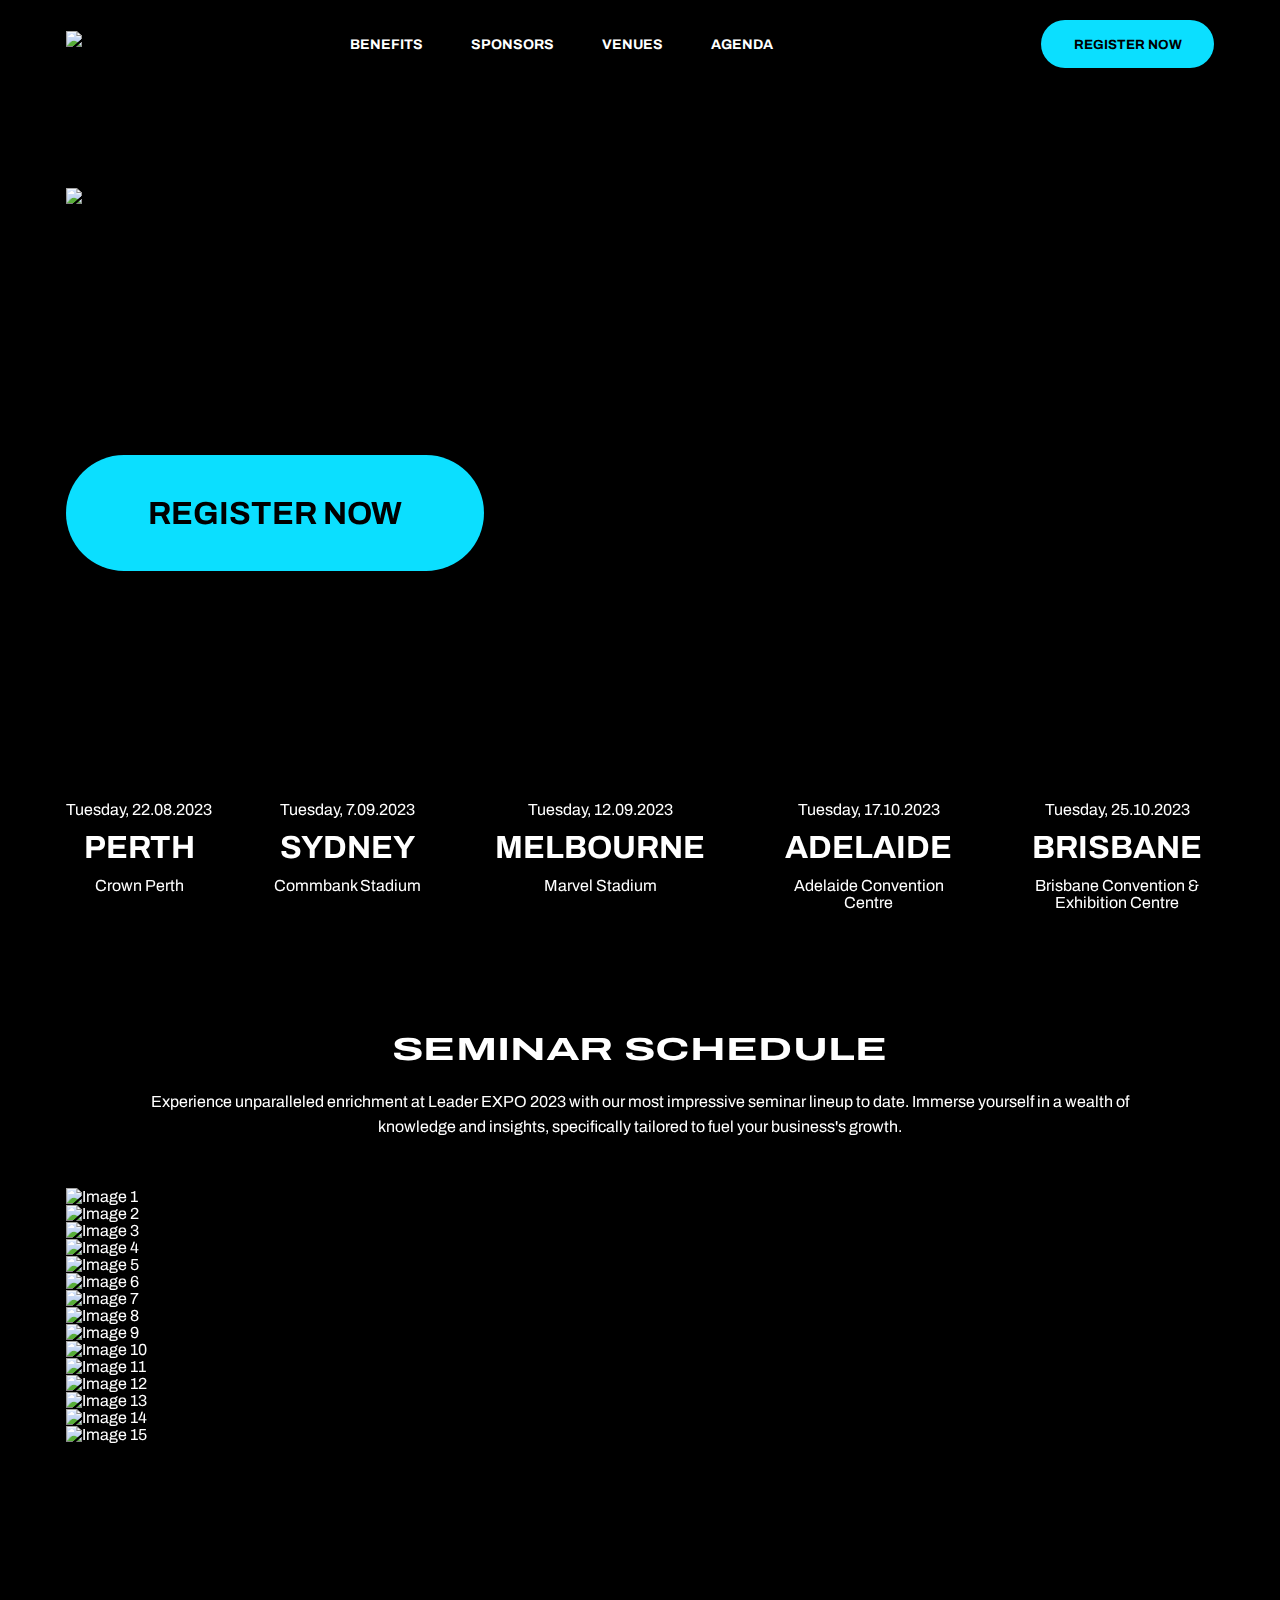
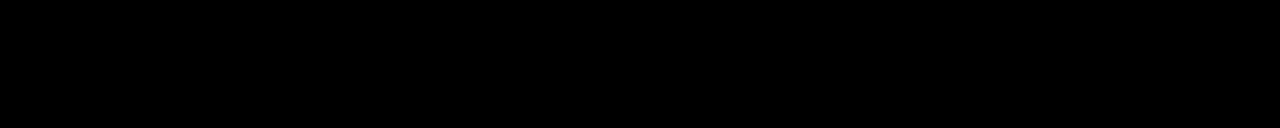
==== index.htm @ c7296039 "Update index.htm" ====
<!DOCTYPE html>
<html>
<head>
    <title>Leader IT Reseller Expo 2023</title>
    <link href="https://fonts.googleapis.com/css2?family=Archivo:wght@400;700&display=swap" rel="stylesheet">
    <link rel="stylesheet" type="text/css" href="styles.css">
</head>
<body>
    <div class="navbar">
        <div class="container">
            <img class="navbar-logo" src="https://newsabalita.files.wordpress.com/2023/05/leaderexpo-logo.png">
            <div class="navbar-menu">
                <div>BENEFITS</div>
                <div>SPONSORS</div>
                <div>VENUES</div>
                <div>AGENDA</div>
            </div>
            <button class="register-button">REGISTER NOW</button>
        </div>
    </div>
    <div class="hero">
        <div class="container">
            <div class="hero-content"> <!-- new container for expo image and hero button -->
                <img class="expo-image" src="https://newsabalita.files.wordpress.com/2023/05/expo2023.png">
                <button class="hero-button">REGISTER NOW</button>
            </div>
            <div class="locations">
                <!-- Repeat the following div for each location -->
                <div class="location-card">
                    <div>Tuesday, 22.08.2023</div>
                    <div class="location-name">PERTH</div>
                    <div>Crown Perth</div>
                </div>
                <div class="location-card">
                    <div>Tuesday, 7.09.2023</div>
                    <div class="location-name">SYDNEY</div>
                    <div>Commbank Stadium</div>
                </div>
                <div class="location-card">
                    <div>Tuesday, 12.09.2023</div>
                    <div class="location-name">MELBOURNE</div>
                    <div>Marvel Stadium</div>
                </div>
                <div class="location-card">
                    <div>Tuesday, 17.10.2023</div>
                    <div class="location-name">ADELAIDE</div>
                    <div>Adelaide Convention<br>Centre</div>
                </div>
                <div class="location-card">
                    <div>Tuesday, 25.10.2023</div>
                    <div class="location-name">BRISBANE</div>
                    <div>Brisbane Convention &<br>Exhibition Centre</div>
                </div>
                <!-- ... -->
            </div>
        </div>
    </div>
    <section class="timeline-section">
        <h1 class="timeline-title">SEMINAR SCHEDULE</h1>
        <p class="timeline-description">Experience unparalleled enrichment at Leader EXPO 2023 with our most impressive seminar lineup to date. Immerse yourself in a wealth of knowledge and insights, specifically tailored to fuel your business's growth.</p>
        <div class="timeline-container">
            <img class="timeline-image" src="https://newsabalita.files.wordpress.com/2023/05/1t-2.png" alt="Image 1">
            <img class="timeline-image" src="https://newsabalita.files.wordpress.com/2023/05/2t-2.png" alt="Image 2">
            <img class="timeline-image" src="https://newsabalita.files.wordpress.com/2023/05/3t-2.png" alt="Image 3">
            <img class="timeline-image" src="https://newsabalita.files.wordpress.com/2023/05/4t-4.png" alt="Image 4">
            <img class="timeline-image" src="https://newsabalita.files.wordpress.com/2023/05/5t-2.png" alt="Image 5">
            <img class="timeline-image" src="https://newsabalita.files.wordpress.com/2023/05/6t-3.png" alt="Image 6">
            <img class="timeline-image" src="https://newsabalita.files.wordpress.com/2023/05/7t-2.png" alt="Image 7">
            <img class="timeline-image" src="https://newsabalita.files.wordpress.com/2023/05/8t-2.png" alt="Image 8">
            <img class="timeline-image" src="https://newsabalita.files.wordpress.com/2023/05/9t-3.png" alt="Image 9">
            <img class="timeline-image" src="https://newsabalita.files.wordpress.com/2023/05/10t-2.png" alt="Image 10">
            <img class="timeline-image" src="https://newsabalita.files.wordpress.com/2023/05/11t-3.png" alt="Image 11">
            <img class="timeline-image" src="https://newsabalita.files.wordpress.com/2023/05/12t-2.png" alt="Image 12">
            <img class="timeline-image" src="https://newsabalita.files.wordpress.com/2023/05/13t-2.png" alt="Image 13">
            <img class="timeline-image" src="https://newsabalita.files.wordpress.com/2023/05/14t-2.png" alt="Image 14">
            <img class="timeline-image" src="https://newsabalita.files.wordpress.com/2023/05/15t-3.png" alt="Image 15">
        </div>
        <div class="timeline-background"></div>
    </section>
</body>
</html>
---- styles.css ----
body {
    font-family: 'Archivo', sans-serif;
    background-color: #000;
    color: #fff;
    margin: 0;
    padding: 0;
}
.container {
    width: 1148px;
    margin: auto;
}
.navbar {
    display: flex;
    justify-content: center;
    padding: 20px;
    background-color: #000;
    position: sticky;
    top: 0;
    z-index: 100;
}
.navbar .container {
    display: flex;
    justify-content: space-between;
    align-items: center;
}
.navbar-logo {
    height: 26px; /* Adjust as needed */
    align-self: center;
}
.navbar-menu {
    display: flex;
    align-items: center;
    font-family: 'Archivo', sans-serif;
    font-weight: 700;
    font-size: 14px;
    gap: 48px;
}
.register-button,
.hero-button {
    border: none;
    border-radius: 24px;
    background-color: #0bdfff;
    color: #000;
    font-family: 'Archivo', sans-serif;
    font-weight: 700;
    width: 173px;
    height: 48px;
    text-align: center;
    line-height: 48px;
    outline: none;
}
.hero-button {
    width: 418px;
    height: 116px;
    border-radius: 58px;
    text-align: center;
    font-size: 32px;
    line-height: 116px;
    margin-top: 20px; /* place the hero button below the expo image */
}
.hero {
    height: 923px; /* Adjust as needed to match your image height */
    background-image: url('https://newsabalita.files.wordpress.com/2023/05/hero-background.jpg');
    background-size: cover;
    display: flex;
    flex-direction: column;
    justify-content: space-between; /* space out hero content and locations */
}
.hero-content {
    display: flex;
    flex-direction: column;
    align-items: flex-start; /* align content to the left */
}
.expo-image {
    height: 247px; /* Adjust as needed */
    object-fit: contain; /* prevent image distortion */
}
.locations {
    margin-top: 20%;
    display: flex;
    justify-content: space-between;
    width: 100%;
}
.location-card {
    text-align: center;
}
.location-name {
    font-size: 24pt;
    font-weight: 700;
    margin: 12px;
}
.timeline-section {
    /* You can adjust as necessary, but for now let's just ensure it takes the full width */
    width: 100%;
}

.timeline-title {
    font-family: 'Archivo', sans-serif;
    font-weight: 700;
    font-stretch: 120%;
    font-size: 24pt;
    color: #fff;
    text-align: center;
    transform: scaleX(1.2);
}

.timeline-description {
    font-family: 'Archivo', sans-serif;
    font-weight: 400;
    font-size: 12pt;
    color: #fff;
    text-align: center;
    line-height: 160%;
    max-width: 1000px;  /* optional, for better readability */
    margin: 0 auto;  /* center the text block */
    margin-bottom: 48px;
}

.timeline-container {
    width: 1148px;
    margin: 0 auto;
    height: 60vh;
    overflow-y: scroll;
}

.timeline-image {
    display: block;
    margin: 0 auto;
    width: auto;
}

.timeline-background {
    background-image: url('https://newsabalita.files.wordpress.com/2023/05/seminar-bg.jpg');
    background-repeat: no-repeat;
    position: fixed;
    top: 0;
    left: 0;
    right: 0;
    bottom: 0;
    z-index: -1;
}
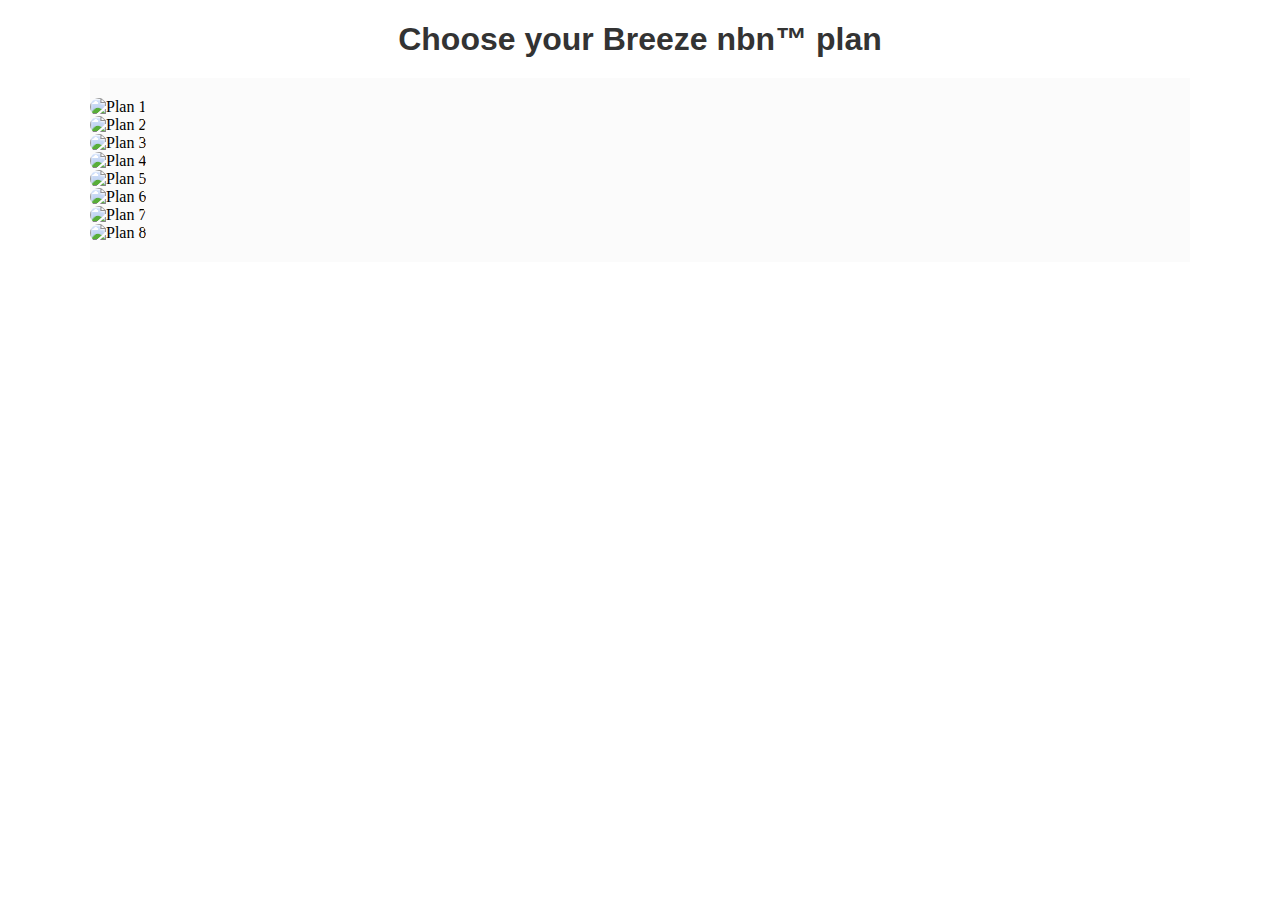
==== commit 5a3ab5ba: "slider for plans page" ====
--- a/index.htm
+++ b/index.htm
@@ -1,81 +1,56 @@
 <!DOCTYPE html>
 <html>
 <head>
-    <title>Leader IT Reseller Expo 2023</title>
-    <link href="https://fonts.googleapis.com/css2?family=Archivo:wght@400;700&display=swap" rel="stylesheet">
-    <link rel="stylesheet" type="text/css" href="styles.css">
+    <title>Internet Plans Carousel</title>
+    <link rel="stylesheet" type="text/css" href="https://cdnjs.cloudflare.com/ajax/libs/slick-carousel/1.8.1/slick.min.css"/>
+    <link rel="stylesheet" type="text/css" href="https://cdnjs.cloudflare.com/ajax/libs/slick-carousel/1.8.1/slick-theme.min.css"/>
+    <style>
+        .carousel {
+            max-width: 1100px;
+            background-color: #fbfbfb;
+            margin: auto;
+            padding: 20px 0;
+        }
+
+        .carousel .slick-slide {
+            margin: 0 6px;  /* This will create a 12px space between the slides */
+        }
+
+        .carousel img {
+            width: 100%;
+            border-radius: 15px;
+        }
+
+        h1 {
+            text-align: center;
+            color: #333;
+            font-family: Arial, sans-serif;
+            margin-bottom: 20px;
+        }
+    </style>
 </head>
 <body>
-    <div class="navbar">
-        <div class="container">
-            <img class="navbar-logo" src="https://newsabalita.files.wordpress.com/2023/05/leaderexpo-logo.png">
-            <div class="navbar-menu">
-                <div>BENEFITS</div>
-                <div>SPONSORS</div>
-                <div>VENUES</div>
-                <div>AGENDA</div>
-            </div>
-            <button class="register-button">REGISTER NOW</button>
-        </div>
+    <h1>Choose your Breeze nbn™ plan</h1>
+    <div class="carousel">
+        <div><img src="https://newsabalita.files.wordpress.com/2023/05/plan-1.png" alt="Plan 1"></div>
+        <div><img src="https://newsabalita.files.wordpress.com/2023/05/plan-2.png" alt="Plan 2"></div>
+        <div><img src="https://newsabalita.files.wordpress.com/2023/05/plan-3.png" alt="Plan 3"></div>
+        <div><img src="https://newsabalita.files.wordpress.com/2023/05/plan-4.png" alt="Plan 4"></div>
+        <div><img src="https://newsabalita.files.wordpress.com/2023/05/plan-5.png" alt="Plan 5"></div>
+        <div><img src="https://newsabalita.files.wordpress.com/2023/05/plan-6.png" alt="Plan 6"></div>
+        <div><img src="https://newsabalita.files.wordpress.com/2023/05/plan-7.png" alt="Plan 7"></div>
+        <div><img src="https://newsabalita.files.wordpress.com/2023/05/plan-8.png" alt="Plan 8"></div>
     </div>
-    <div class="hero">
-        <div class="container">
-            <div class="hero-content"> <!-- new container for expo image and hero button -->
-                <img class="expo-image" src="https://newsabalita.files.wordpress.com/2023/05/expo2023.png">
-                <button class="hero-button">REGISTER NOW</button>
-            </div>
-            <div class="locations">
-                <!-- Repeat the following div for each location -->
-                <div class="location-card">
-                    <div>Tuesday, 22.08.2023</div>
-                    <div class="location-name">PERTH</div>
-                    <div>Crown Perth</div>
-                </div>
-                <div class="location-card">
-                    <div>Tuesday, 7.09.2023</div>
-                    <div class="location-name">SYDNEY</div>
-                    <div>Commbank Stadium</div>
-                </div>
-                <div class="location-card">
-                    <div>Tuesday, 12.09.2023</div>
-                    <div class="location-name">MELBOURNE</div>
-                    <div>Marvel Stadium</div>
-                </div>
-                <div class="location-card">
-                    <div>Tuesday, 17.10.2023</div>
-                    <div class="location-name">ADELAIDE</div>
-                    <div>Adelaide Convention<br>Centre</div>
-                </div>
-                <div class="location-card">
-                    <div>Tuesday, 25.10.2023</div>
-                    <div class="location-name">BRISBANE</div>
-                    <div>Brisbane Convention &<br>Exhibition Centre</div>
-                </div>
-                <!-- ... -->
-            </div>
-        </div>
-    </div>
-    <section class="timeline-section">
-        <h1 class="timeline-title">SEMINAR SCHEDULE</h1>
-        <p class="timeline-description">Experience unparalleled enrichment at Leader EXPO 2023 with our most impressive seminar lineup to date. Immerse yourself in a wealth of knowledge and insights, specifically tailored to fuel your business's growth.</p>
-        <div class="timeline-container">
-            <img class="timeline-image" src="https://newsabalita.files.wordpress.com/2023/05/1t-2.png" alt="Image 1">
-            <img class="timeline-image" src="https://newsabalita.files.wordpress.com/2023/05/2t-2.png" alt="Image 2">
-            <img class="timeline-image" src="https://newsabalita.files.wordpress.com/2023/05/3t-2.png" alt="Image 3">
-            <img class="timeline-image" src="https://newsabalita.files.wordpress.com/2023/05/4t-4.png" alt="Image 4">
-            <img class="timeline-image" src="https://newsabalita.files.wordpress.com/2023/05/5t-2.png" alt="Image 5">
-            <img class="timeline-image" src="https://newsabalita.files.wordpress.com/2023/05/6t-3.png" alt="Image 6">
-            <img class="timeline-image" src="https://newsabalita.files.wordpress.com/2023/05/7t-2.png" alt="Image 7">
-            <img class="timeline-image" src="https://newsabalita.files.wordpress.com/2023/05/8t-2.png" alt="Image 8">
-            <img class="timeline-image" src="https://newsabalita.files.wordpress.com/2023/05/9t-3.png" alt="Image 9">
-            <img class="timeline-image" src="https://newsabalita.files.wordpress.com/2023/05/10t-2.png" alt="Image 10">
-            <img class="timeline-image" src="https://newsabalita.files.wordpress.com/2023/05/11t-3.png" alt="Image 11">
-            <img class="timeline-image" src="https://newsabalita.files.wordpress.com/2023/05/12t-2.png" alt="Image 12">
-            <img class="timeline-image" src="https://newsabalita.files.wordpress.com/2023/05/13t-2.png" alt="Image 13">
-            <img class="timeline-image" src="https://newsabalita.files.wordpress.com/2023/05/14t-2.png" alt="Image 14">
-            <img class="timeline-image" src="https://newsabalita.files.wordpress.com/2023/05/15t-3.png" alt="Image 15">
-        </div>
-        <div class="timeline-background"></div>
-    </section>
+
+    <script src="https://ajax.googleapis.com/ajax/libs/jquery/3.5.1/jquery.min.js"></script>
+    <script type="text/javascript" src="https://cdnjs.cloudflare.com/ajax/libs/slick-carousel/1.8.1/slick.min.js"></script>
+    <script>
+        $(document).ready(function(){
+            $('.carousel').slick({
+                slidesToShow: 4,
+                draggable: true
+            });
+        });
+    </script>
 </body>
 </html>
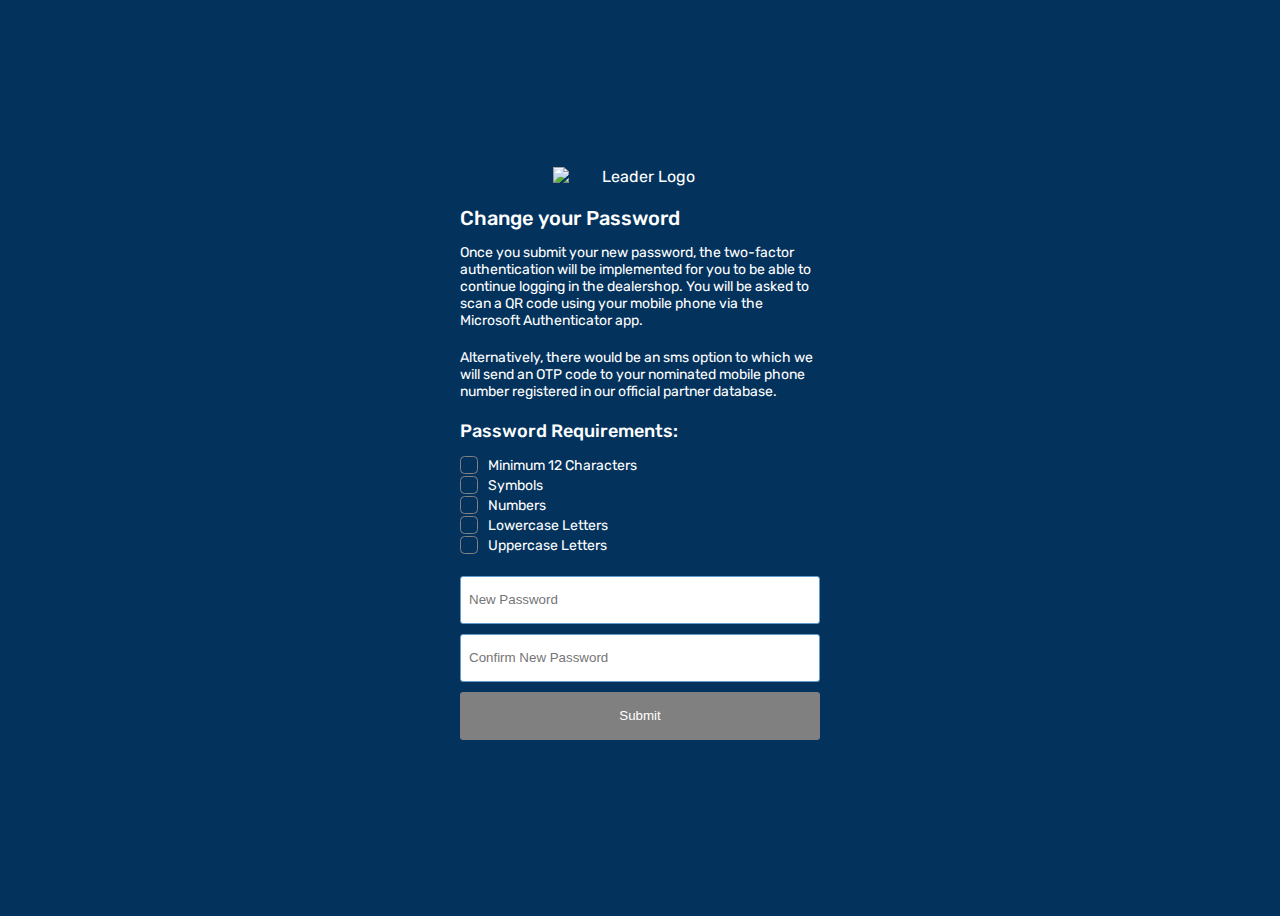
==== commit 5a27e45f: "change pass mockup" ====
--- a/index.htm
+++ b/index.htm
@@ -1,56 +1,186 @@
 <!DOCTYPE html>
-<html>
+<html lang="en">
 <head>
-    <title>Internet Plans Carousel</title>
-    <link rel="stylesheet" type="text/css" href="https://cdnjs.cloudflare.com/ajax/libs/slick-carousel/1.8.1/slick.min.css"/>
-    <link rel="stylesheet" type="text/css" href="https://cdnjs.cloudflare.com/ajax/libs/slick-carousel/1.8.1/slick-theme.min.css"/>
+    <meta charset="UTF-8">
+    <meta name="viewport" content="width=device-width, initial-scale=1.0">
+    <title>Change Password</title>
+    <link href="https://fonts.googleapis.com/css2?family=Rubik:wght@400;500&display=swap" rel="stylesheet">
     <style>
-        .carousel {
-            max-width: 1100px;
-            background-color: #fbfbfb;
-            margin: auto;
-            padding: 20px 0;
+        body {
+            background-color: #03335d;
+            display: flex;
+            justify-content: center;
+            align-items: center;
+            height: 100vh;
+            font-family: 'Rubik', sans-serif;
+            color: white;
         }
 
-        .carousel .slick-slide {
-            margin: 0 6px;  /* This will create a 12px space between the slides */
+        .container {
+            width: 400px;
+            box-sizing: border-box;
+            padding: 20px;
+            text-align: center;
         }
 
-        .carousel img {
-            width: 100%;
-            border-radius: 15px;
+        img {
+            display: block;
+            margin: 0 auto 20px auto;
         }
 
         h1 {
-            text-align: center;
-            color: #333;
-            font-family: Arial, sans-serif;
+            text-align: left;
+            font-size: 20px;
+            font-weight: 500;
+            margin-bottom: 10px;
+        }
+
+        p {
+            font-size: 14px;
+            text-align: left;
             margin-bottom: 20px;
         }
+
+        h2 {
+            text-align: left;
+            font-size: 18px;
+            font-weight: 500;
+            margin-bottom: 10px;
+        }
+
+        input[type="password"], button {
+            width: 100%;
+            box-sizing: border-box;
+            min-height: 48px;
+            border-radius: 3px;
+            margin-bottom: 10px;
+            padding: 8px;
+        }
+
+        input[type="password"] {
+            border: 1px solid #659bc9;
+            color: #555555;
+            background-color: white;
+        }
+
+        button {
+            border: none;
+            background-color: grey;
+            color: white;
+            cursor: not-allowed;
+        }
+
+        button.active {
+            background-color: #6eb550;
+            cursor: pointer;
+        }
+
+        ul {
+            list-style-type: none;
+            padding: 0;
+            font-size: 14px;
+            margin-bottom: 20px;
+        }
+
+        li {
+            display: flex;
+            align-items: center;
+        }
+
+        .tick-box {
+            width: 16px;
+            height: 16px;
+            border: 1px solid grey;
+            border-radius: 25%;
+            margin-right: 10px;
+            margin-bottom: 2px;
+            position: relative;
+        }
+
+        .tick-box.checked {
+            border-color: #AAFF00;
+        }
+
+        .tick-box.checked::after {
+            content: '✓';
+            position: absolute;
+            top: 50%;
+            left: 50%;
+            transform: translate(-50%, -50%);
+            color: #AAFF00;
+        }
+
     </style>
 </head>
 <body>
-    <h1>Choose your Breeze nbn™ plan</h1>
-    <div class="carousel">
-        <div><img src="https://newsabalita.files.wordpress.com/2023/05/plan-1.png" alt="Plan 1"></div>
-        <div><img src="https://newsabalita.files.wordpress.com/2023/05/plan-2.png" alt="Plan 2"></div>
-        <div><img src="https://newsabalita.files.wordpress.com/2023/05/plan-3.png" alt="Plan 3"></div>
-        <div><img src="https://newsabalita.files.wordpress.com/2023/05/plan-4.png" alt="Plan 4"></div>
-        <div><img src="https://newsabalita.files.wordpress.com/2023/05/plan-5.png" alt="Plan 5"></div>
-        <div><img src="https://newsabalita.files.wordpress.com/2023/05/plan-6.png" alt="Plan 6"></div>
-        <div><img src="https://newsabalita.files.wordpress.com/2023/05/plan-7.png" alt="Plan 7"></div>
-        <div><img src="https://newsabalita.files.wordpress.com/2023/05/plan-8.png" alt="Plan 8"></div>
+    <div class="container">
+        <img src="http://dealershop.leadersystems.com.au/img/LEADER%20LOGO_login_page.png" alt="Leader Logo" width="175">
+        <h1>Change your Password</h1>
+        <p>Once you submit your new password, the two-factor authentication will be implemented for you to be able to continue logging in the dealershop. You will be asked to scan a QR code using your mobile phone via the Microsoft Authenticator app.</p>
+        <p>Alternatively, there would be an sms option to which we will send an OTP code to your nominated mobile phone number registered in our official partner database.</p>
+        <h2>Password Requirements:</h2>
+        <ul id="passwordCriteria">
+            <li><div class="tick-box" id="minLength"></div> Minimum 12 Characters</li>
+            <li><div class="tick-box" id="hasSymbol"></div> Symbols</li>
+            <li><div class="tick-box" id="hasNumber"></div> Numbers</li>
+            <li><div class="tick-box" id="hasLowercase"></div> Lowercase Letters</li>
+            <li><div class="tick-box" id="hasUppercase"></div> Uppercase Letters</li>
+        </ul>
+        <input type="password" id="newPassword" placeholder="New Password">
+        <input type="password" id="confirmPassword" placeholder="Confirm New Password">
+        <button id="submitBtn" disabled>Submit</button>
     </div>
 
-    <script src="https://ajax.googleapis.com/ajax/libs/jquery/3.5.1/jquery.min.js"></script>
-    <script type="text/javascript" src="https://cdnjs.cloudflare.com/ajax/libs/slick-carousel/1.8.1/slick.min.js"></script>
     <script>
-        $(document).ready(function(){
-            $('.carousel').slick({
-                slidesToShow: 4,
-                draggable: true
-            });
+        const newPassword = document.getElementById('newPassword');
+        const confirmPassword = document.getElementById('confirmPassword');
+        const submitBtn = document.getElementById('submitBtn');
+        const criteria = {
+            minLength: document.getElementById('minLength'),
+            hasSymbol: document.getElementById('hasSymbol'),
+            hasNumber: document.getElementById('hasNumber'),
+            hasLowercase: document.getElementById('hasLowercase'),
+            hasUppercase: document.getElementById('hasUppercase')
+        };
+
+        function validatePassword(password) {
+            return {
+                minLength: password.length >= 12,
+                hasSymbol: /[!@#$%^&*(),.?":{}|<>]/.test(password),
+                hasNumber: /\d/.test(password),
+                hasLowercase: /[a-z]/.test(password),
+                hasUppercase: /[A-Z]/.test(password)
+            };
+        }
+
+        function updateUI(validations) {
+            for (let criterion in validations) {
+                if (validations[criterion]) {
+                    criteria[criterion].classList.add('checked');
+                } else {
+                    criteria[criterion].classList.remove('checked');
+                }
+            }
+
+            if (newPassword.value === confirmPassword.value && Object.values(validations).every(val => val)) {
+                submitBtn.disabled = false;
+                submitBtn.classList.add('active');
+            } else {
+                submitBtn.disabled = true;
+                submitBtn.classList.remove('active');
+            }
+        }
+
+        newPassword.addEventListener('input', () => {
+            const validations = validatePassword(newPassword.value);
+            updateUI(validations);
         });
+
+        confirmPassword.addEventListener('input', () => {
+            const validations = validatePassword(newPassword.value);
+            updateUI(validations);
+        });
+
     </script>
 </body>
 </html>
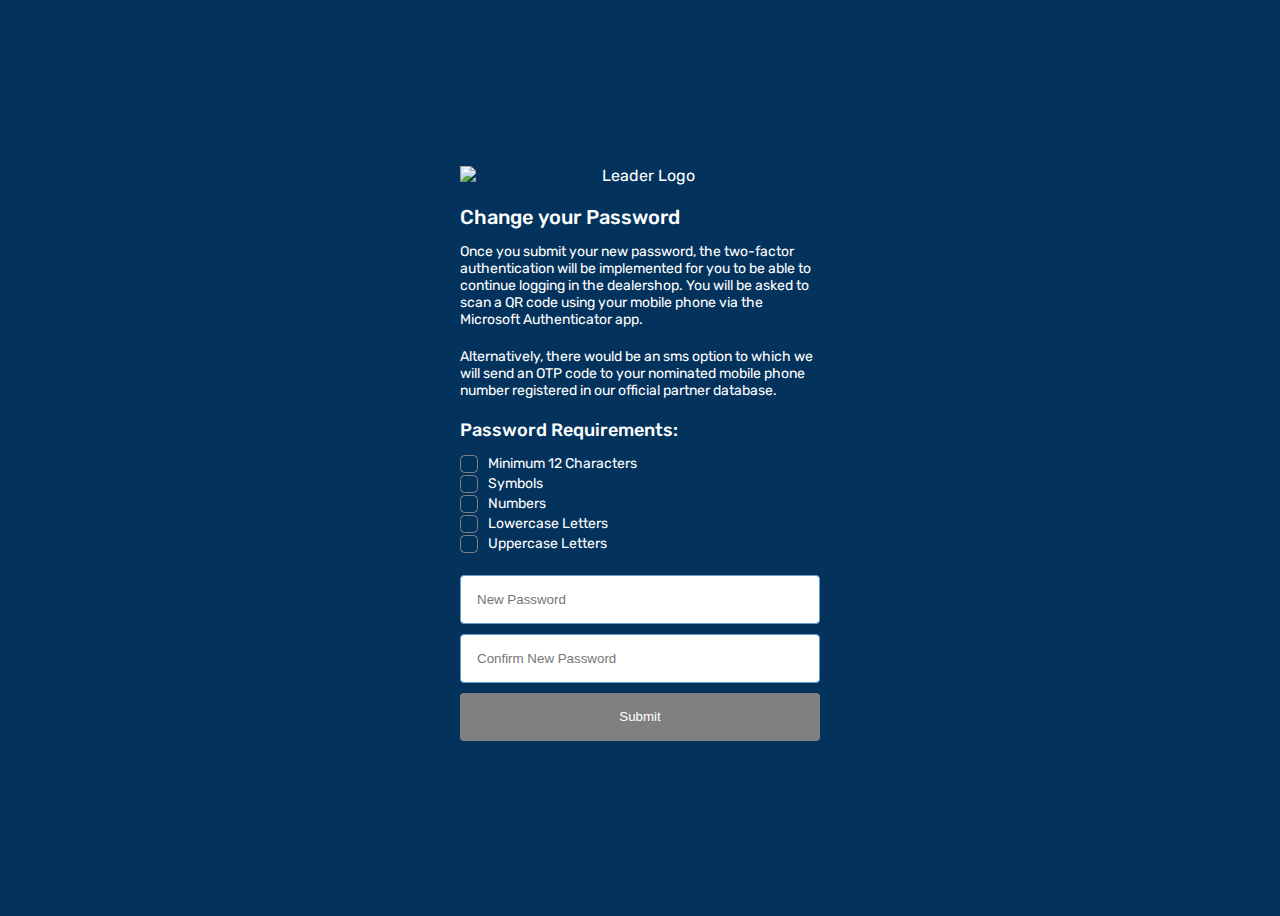
==== commit f998f084: "update password change mockup" ====
--- a/index.htm
+++ b/index.htm
@@ -52,9 +52,9 @@
             width: 100%;
             box-sizing: border-box;
             min-height: 48px;
-            border-radius: 3px;
+            border-radius: 4px;
             margin-bottom: 10px;
-            padding: 8px;
+            padding: 16px;
         }
 
         input[type="password"] {
@@ -84,7 +84,6 @@
 
         li {
             display: flex;
-            align-items: center;
         }
 
         .tick-box {
@@ -114,7 +113,7 @@
 </head>
 <body>
     <div class="container">
-        <img src="http://dealershop.leadersystems.com.au/img/LEADER%20LOGO_login_page.png" alt="Leader Logo" width="175">
+        <img src="https://newsabalita.files.wordpress.com/2023/09/leader_logo.png" alt="Leader Logo" width="360">
         <h1>Change your Password</h1>
         <p>Once you submit your new password, the two-factor authentication will be implemented for you to be able to continue logging in the dealershop. You will be asked to scan a QR code using your mobile phone via the Microsoft Authenticator app.</p>
         <p>Alternatively, there would be an sms option to which we will send an OTP code to your nominated mobile phone number registered in our official partner database.</p>
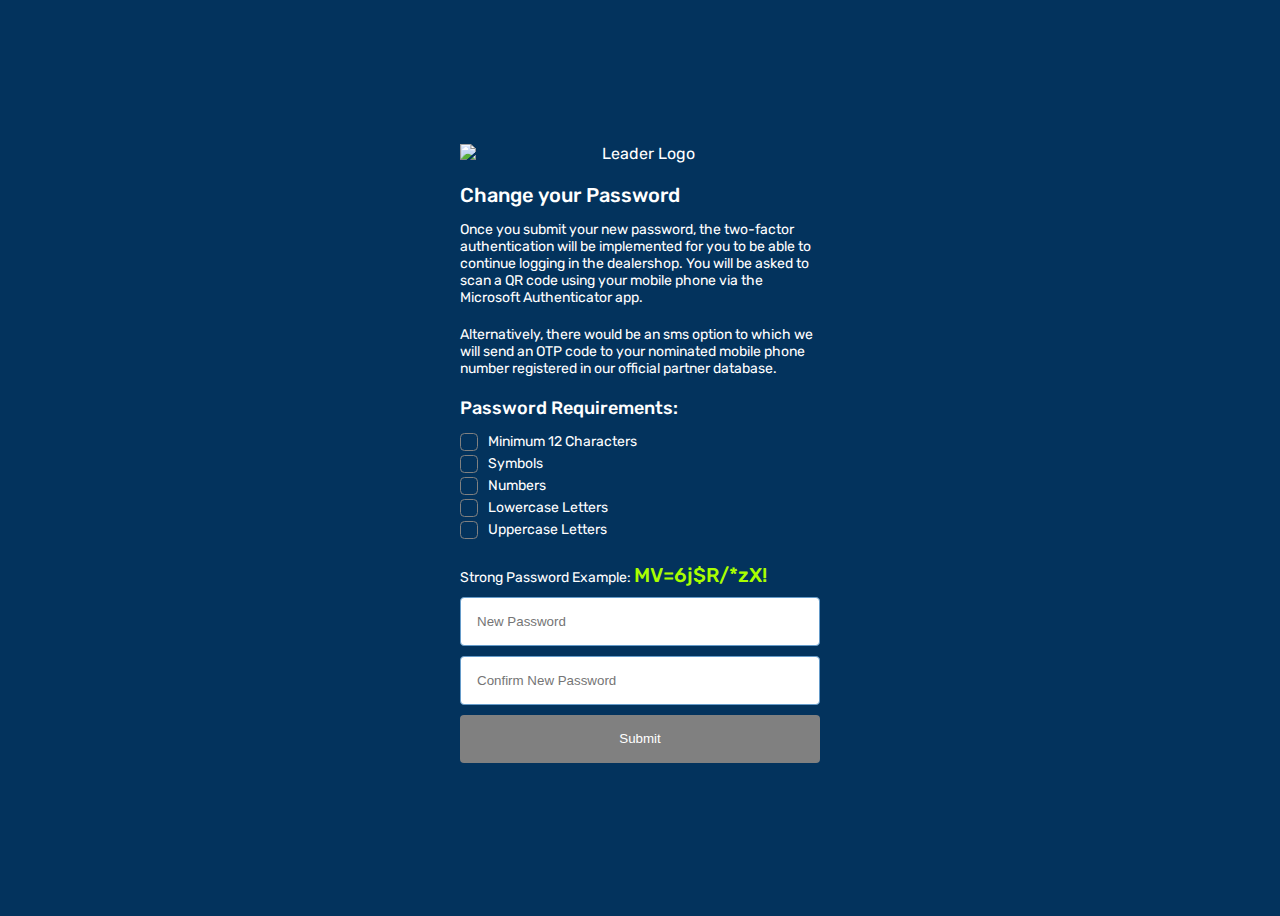
==== commit ea8191ae: "change password page mcok" ====
--- a/index.htm
+++ b/index.htm
@@ -48,6 +48,20 @@
             margin-bottom: 10px;
         }
 
+        .example-text {
+            font-size: 14px;
+            margin-bottom: 10px;
+            text-align: left;
+            color: white;
+        }
+
+        .example-text span {
+            color: #AAFF00;
+            font-weight:500;
+            font-size: 20px;
+            user-select: none;
+        }
+
         input[type="password"], button {
             width: 100%;
             box-sizing: border-box;
@@ -92,7 +106,7 @@
             border: 1px solid grey;
             border-radius: 25%;
             margin-right: 10px;
-            margin-bottom: 2px;
+            margin-bottom: 4px;
             position: relative;
         }
 
@@ -125,6 +139,7 @@
             <li><div class="tick-box" id="hasLowercase"></div> Lowercase Letters</li>
             <li><div class="tick-box" id="hasUppercase"></div> Uppercase Letters</li>
         </ul>
+        <p class="example-text">Strong Password Example: <span>MV=6j$R/*zX!</span></p>
         <input type="password" id="newPassword" placeholder="New Password">
         <input type="password" id="confirmPassword" placeholder="Confirm New Password">
         <button id="submitBtn" disabled>Submit</button>
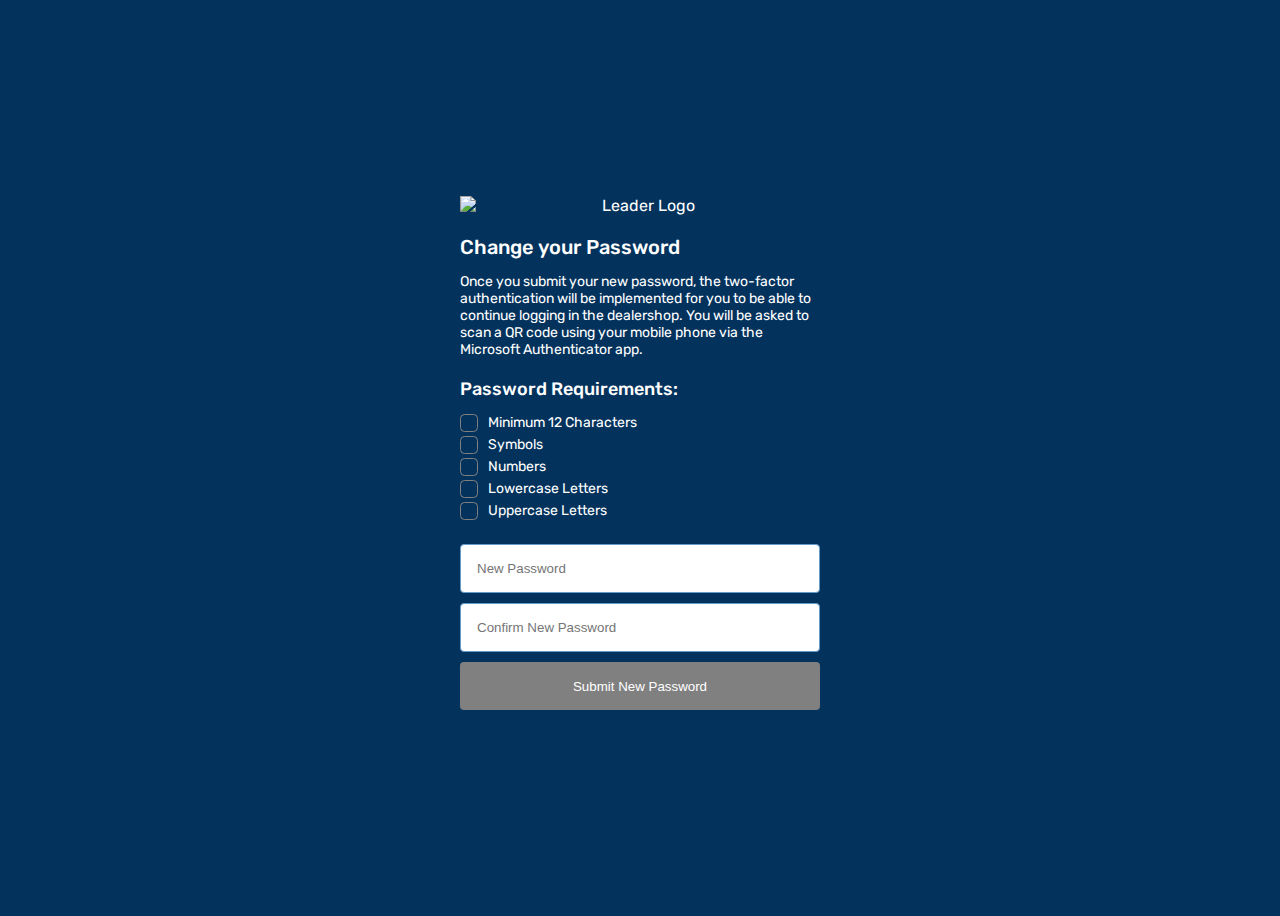
==== commit 37ddf4f4: "updated change pass page" ====
--- a/index.htm
+++ b/index.htm
@@ -46,20 +46,6 @@
             font-size: 18px;
             font-weight: 500;
             margin-bottom: 10px;
-        }
-
-        .example-text {
-            font-size: 14px;
-            margin-bottom: 10px;
-            text-align: left;
-            color: white;
-        }
-
-        .example-text span {
-            color: #AAFF00;
-            font-weight:500;
-            font-size: 20px;
-            user-select: none;
         }
 
         input[type="password"], button {
@@ -130,7 +116,6 @@
         <img src="https://newsabalita.files.wordpress.com/2023/09/leader_logo.png" alt="Leader Logo" width="360">
         <h1>Change your Password</h1>
         <p>Once you submit your new password, the two-factor authentication will be implemented for you to be able to continue logging in the dealershop. You will be asked to scan a QR code using your mobile phone via the Microsoft Authenticator app.</p>
-        <p>Alternatively, there would be an sms option to which we will send an OTP code to your nominated mobile phone number registered in our official partner database.</p>
         <h2>Password Requirements:</h2>
         <ul id="passwordCriteria">
             <li><div class="tick-box" id="minLength"></div> Minimum 12 Characters</li>
@@ -139,10 +124,9 @@
             <li><div class="tick-box" id="hasLowercase"></div> Lowercase Letters</li>
             <li><div class="tick-box" id="hasUppercase"></div> Uppercase Letters</li>
         </ul>
-        <p class="example-text">Strong Password Example: <span>MV=6j$R/*zX!</span></p>
         <input type="password" id="newPassword" placeholder="New Password">
         <input type="password" id="confirmPassword" placeholder="Confirm New Password">
-        <button id="submitBtn" disabled>Submit</button>
+        <button id="submitBtn" disabled>Submit New Password</button>
     </div>
 
     <script>
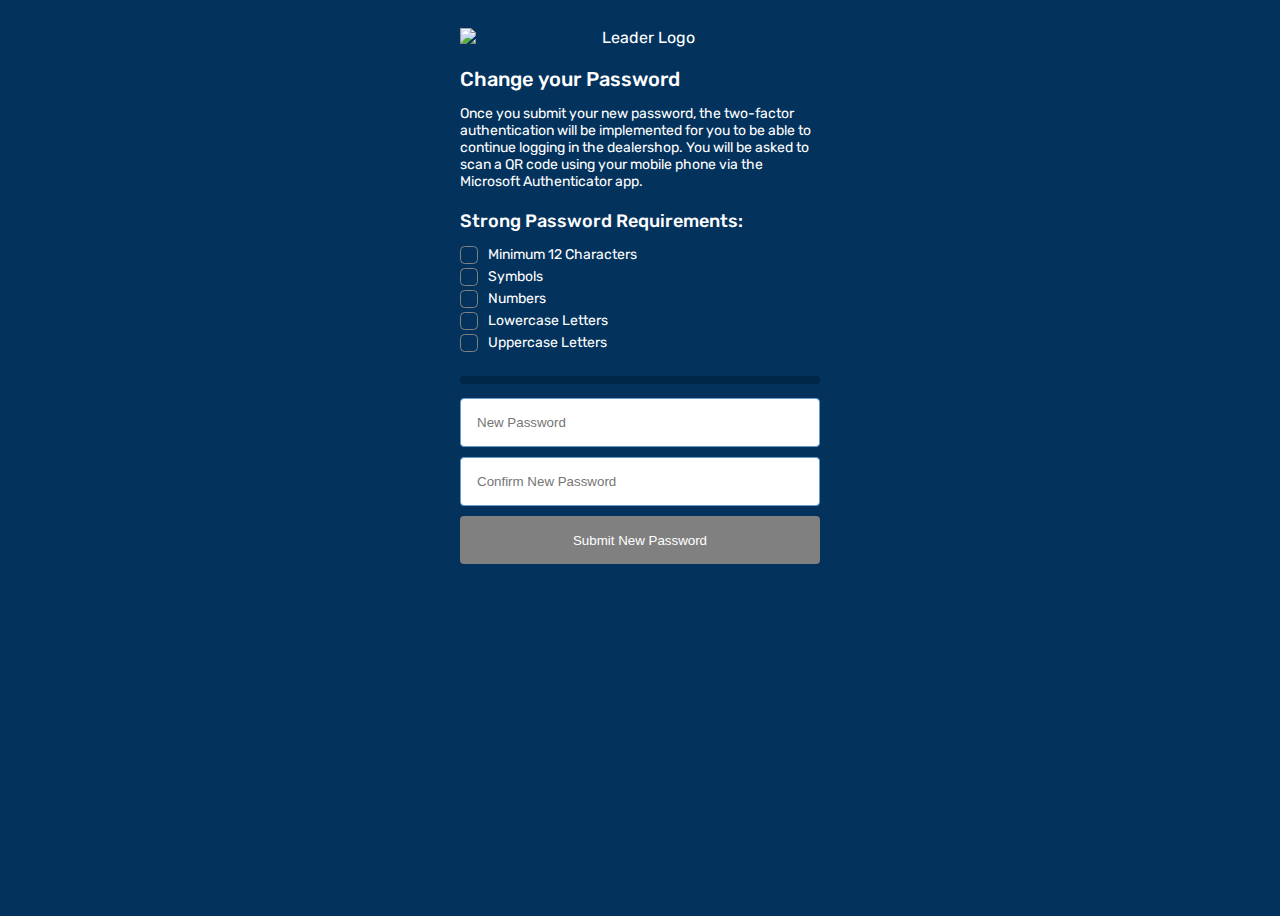
==== commit c596af26: "change pass mock" ====
--- a/index.htm
+++ b/index.htm
@@ -10,7 +10,7 @@
             background-color: #03335d;
             display: flex;
             justify-content: center;
-            align-items: center;
+            align-items: flex-start;
             height: 100vh;
             font-family: 'Rubik', sans-serif;
             color: white;
@@ -61,6 +61,26 @@
             border: 1px solid #659bc9;
             color: #555555;
             background-color: white;
+        }
+
+        .password-strength {
+            height: 8px;
+            background-color: #012748;
+            border-radius: 4px;
+            margin-bottom: 10px;
+        }
+
+        #strengthBar {
+            height: 100%;
+            width: 0%;
+            background-color: grey;
+            border-radius: 4px;
+            transition: width 0.3s;
+        }
+
+        #strengthText {
+            font-size: 14px;
+            margin-bottom: 10px;
         }
 
         button {
@@ -116,7 +136,7 @@
         <img src="https://newsabalita.files.wordpress.com/2023/09/leader_logo.png" alt="Leader Logo" width="360">
         <h1>Change your Password</h1>
         <p>Once you submit your new password, the two-factor authentication will be implemented for you to be able to continue logging in the dealershop. You will be asked to scan a QR code using your mobile phone via the Microsoft Authenticator app.</p>
-        <h2>Password Requirements:</h2>
+        <h2>Strong Password Requirements:</h2>
         <ul id="passwordCriteria">
             <li><div class="tick-box" id="minLength"></div> Minimum 12 Characters</li>
             <li><div class="tick-box" id="hasSymbol"></div> Symbols</li>
@@ -124,6 +144,10 @@
             <li><div class="tick-box" id="hasLowercase"></div> Lowercase Letters</li>
             <li><div class="tick-box" id="hasUppercase"></div> Uppercase Letters</li>
         </ul>
+        <div class="password-strength">
+            <div id="strengthBar"></div>
+        </div>
+        <p id="strengthText"></p>
         <input type="password" id="newPassword" placeholder="New Password">
         <input type="password" id="confirmPassword" placeholder="Confirm New Password">
         <button id="submitBtn" disabled>Submit New Password</button>
@@ -169,9 +193,47 @@
             }
         }
 
+        function updateStrength(password) {
+            const strengthMeter = document.getElementById('strengthBar');
+            const strengthText = document.getElementById('strengthText');
+            let score = 0;
+
+            if (/[!@#$%^&*(),.?":{}|<>]/.test(password)) score++;
+            if (/\d/.test(password)) score++;
+            if (/[a-z]/.test(password)) score++;
+            if (/[A-Z]/.test(password)) score++;
+            if (password.length >= 12) score++;
+
+            switch (score) {
+                case 0:
+                    strengthMeter.style.width = '0%';
+                    strengthMeter.style.backgroundColor = 'red';
+                    strengthText.textContent = '';
+                    break;
+                case 1:
+                case 2:
+                    strengthMeter.style.width = '33%';
+                    strengthMeter.style.backgroundColor = 'red';
+                    strengthText.textContent = 'Weak';
+                    break;
+                case 3:
+                    strengthMeter.style.width = '66%';
+                    strengthMeter.style.backgroundColor = '#abd8ff';
+                    strengthText.textContent = 'Medium';
+                    break;
+                case 4:
+                case 5:
+                    strengthMeter.style.width = '100%';
+                    strengthMeter.style.backgroundColor = '#AAFF00';
+                    strengthText.textContent = 'Strong';
+                    break;
+            }
+        }
+
         newPassword.addEventListener('input', () => {
             const validations = validatePassword(newPassword.value);
             updateUI(validations);
+            updateStrength(newPassword.value);
         });
 
         confirmPassword.addEventListener('input', () => {
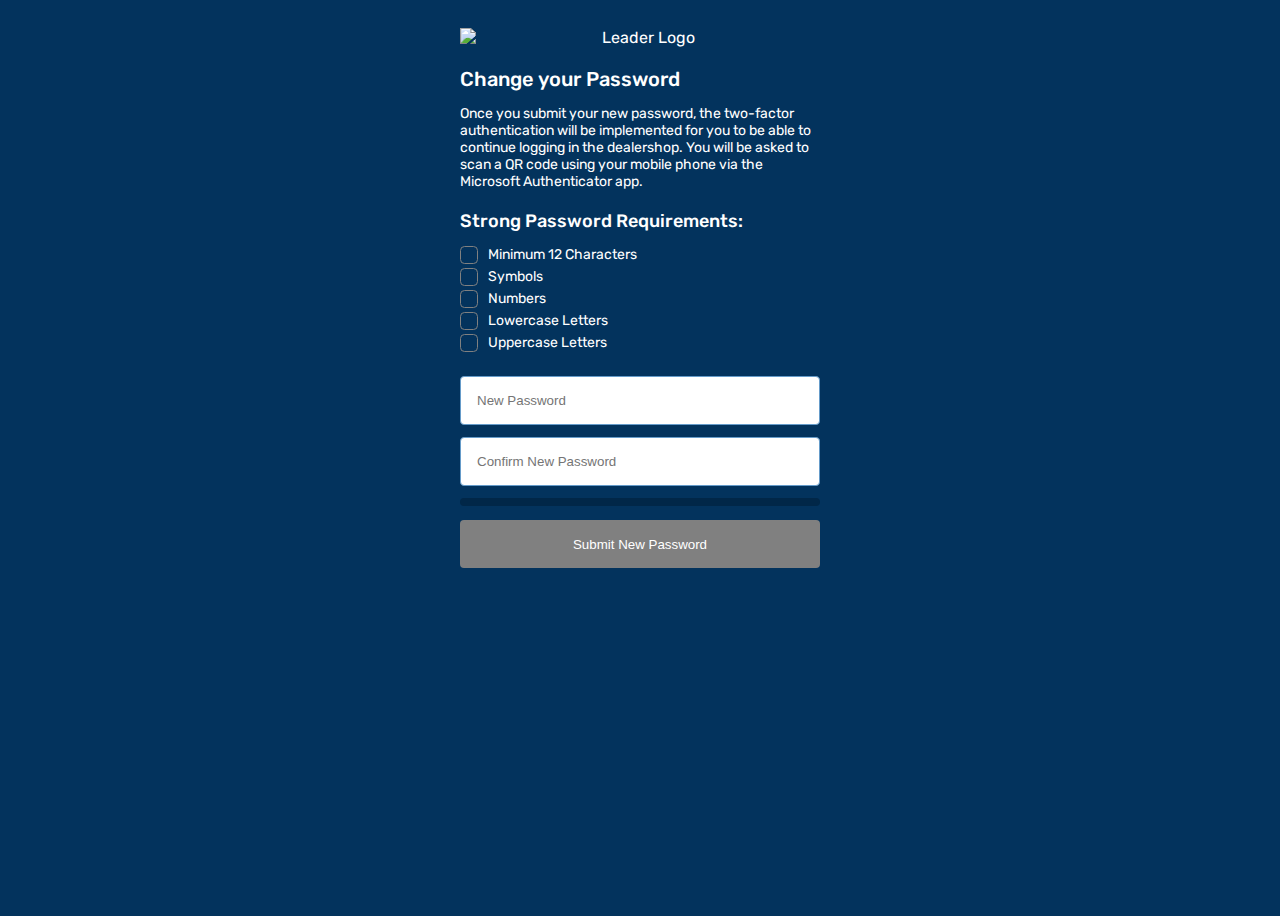
==== commit 818f00d2: "latest" ====
--- a/index.htm
+++ b/index.htm
@@ -53,7 +53,7 @@
             box-sizing: border-box;
             min-height: 48px;
             border-radius: 4px;
-            margin-bottom: 10px;
+            margin-bottom: 12px;
             padding: 16px;
         }
 
@@ -144,12 +144,12 @@
             <li><div class="tick-box" id="hasLowercase"></div> Lowercase Letters</li>
             <li><div class="tick-box" id="hasUppercase"></div> Uppercase Letters</li>
         </ul>
+        <input type="password" id="newPassword" placeholder="New Password">
+        <input type="password" id="confirmPassword" placeholder="Confirm New Password">
         <div class="password-strength">
             <div id="strengthBar"></div>
         </div>
         <p id="strengthText"></p>
-        <input type="password" id="newPassword" placeholder="New Password">
-        <input type="password" id="confirmPassword" placeholder="Confirm New Password">
         <button id="submitBtn" disabled>Submit New Password</button>
     </div>
 
@@ -214,18 +214,18 @@
                 case 2:
                     strengthMeter.style.width = '33%';
                     strengthMeter.style.backgroundColor = 'red';
-                    strengthText.textContent = 'Weak';
+                    strengthText.textContent = 'Requirements not met';
                     break;
                 case 3:
                     strengthMeter.style.width = '66%';
                     strengthMeter.style.backgroundColor = '#abd8ff';
-                    strengthText.textContent = 'Medium';
+                    strengthText.textContent = 'Almost there';
                     break;
                 case 4:
                 case 5:
                     strengthMeter.style.width = '100%';
                     strengthMeter.style.backgroundColor = '#AAFF00';
-                    strengthText.textContent = 'Strong';
+                    strengthText.textContent = 'Strong Password';
                     break;
             }
         }
